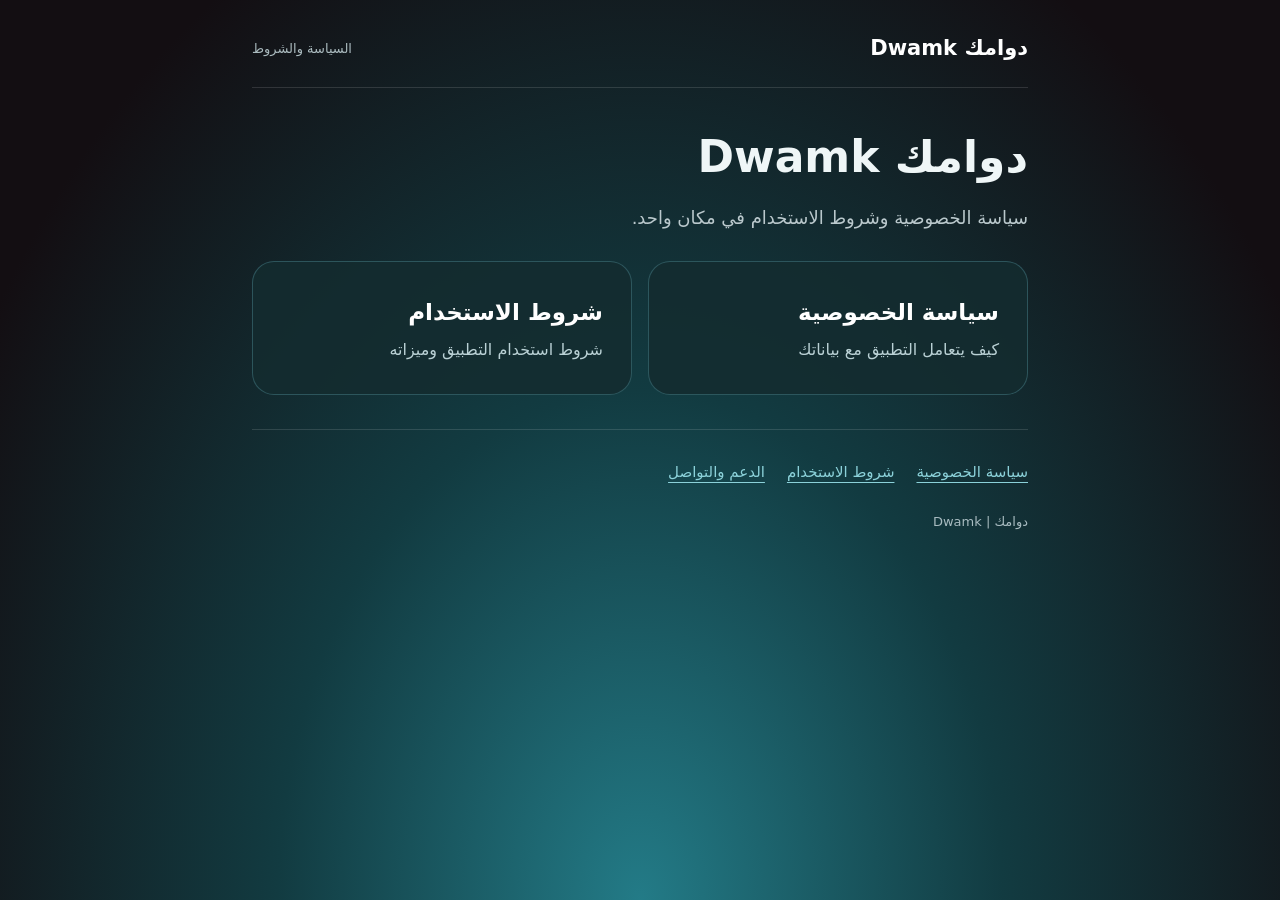
==== index.html @ ac436612 "Publish Dwamk privacy policy and terms pages" ====
<!doctype html>
<html lang="ar" dir="rtl"><head><meta charset="utf-8"><meta name="viewport" content="width=device-width,initial-scale=1"><meta name="description" content="صفحات سياسة الخصوصية وشروط الاستخدام لتطبيق دوامك"><title>دوامك | دوامك Dwamk</title><link rel="stylesheet" href="style.css"></head><body><main class="wrap"><header class="top"><a class="brand" href="index.html">دوامك <bdi>Dwamk</bdi></a><span>السياسة والشروط</span></header><h1>دوامك <bdi>Dwamk</bdi></h1><p class="intro">سياسة الخصوصية وشروط الاستخدام في مكان واحد.</p><div class="cards"><a class="card" href="privacy.html"><strong>سياسة الخصوصية</strong><span>كيف يتعامل التطبيق مع بياناتك</span></a><a class="card" href="terms.html"><strong>شروط الاستخدام</strong><span>شروط استخدام التطبيق وميزاته</span></a></div><footer><a href="privacy.html">سياسة الخصوصية</a><a href="terms.html">شروط الاستخدام</a><a href="mailto:dwamk.support@man9or.com">الدعم والتواصل</a><span class="copy">دوامك | Dwamk</span></footer></main></body></html>
---- style.css ----
*{box-sizing:border-box}html{color-scheme:dark}body{margin:0;background:radial-gradient(ellipse at bottom,#237b87 0,#123b41 40%,#130e12 85%);background-attachment:fixed;color:#eff6f7;font-family:system-ui,-apple-system,"Segoe UI",sans-serif;line-height:1.95}a{color:#8bd1d9;text-underline-offset:5px}a:focus-visible{outline:3px solid #8bd1d9;outline-offset:6px}.wrap{max-width:820px;margin:auto;padding:28px 22px 64px}.top{display:flex;align-items:center;justify-content:space-between;gap:18px;border-bottom:1px solid #ffffff20;padding-bottom:18px}.brand{font-weight:750;text-decoration:none;color:#fff;font-size:21px}.top span{font-size:13px;color:#aababe}h1{font-size:clamp(30px,6vw,44px);line-height:1.4;margin:38px 0 12px}h2{font-size:22px;line-height:1.5;margin:0 0 12px}p{margin:0;color:#bac8cc;font-size:18px}.intro{margin-bottom:26px}section{margin:18px 0;padding:26px;background:#101b1ee6;border:1px solid #ffffff12;border-radius:22px}.notice{padding:16px 20px;border:1px solid #7abcc766;background:#1c4045b3;border-radius:16px;margin:22px 0;color:#d7ecef;font-size:15px}.cards{display:grid;grid-template-columns:repeat(2,1fr);gap:16px}.card{display:block;text-decoration:none;background:#152c30d9;padding:28px;border-radius:22px;border:1px solid #66b6c44d}.card strong{display:block;font-size:23px;color:#fff}.card span{color:#bad1d5;font-size:16px}.card:hover{background:#1b3c41}footer{padding-top:28px;border-top:1px solid #ffffff20;margin-top:34px;display:flex;gap:22px;flex-wrap:wrap;font-size:15px}footer .copy{width:100%;color:#a8bbc0;font-size:13px}@media(max-width:520px){.cards{grid-template-columns:1fr}.wrap{padding:20px 18px 40px}section{padding:22px 20px}p{font-size:17px}.top span{font-size:12px}}@media print{body{background:#fff;color:#111}p,a{color:#222}section{background:none;border:1px solid #ccc;break-inside:avoid}.notice{background:none;color:#333}footer{display:none}}
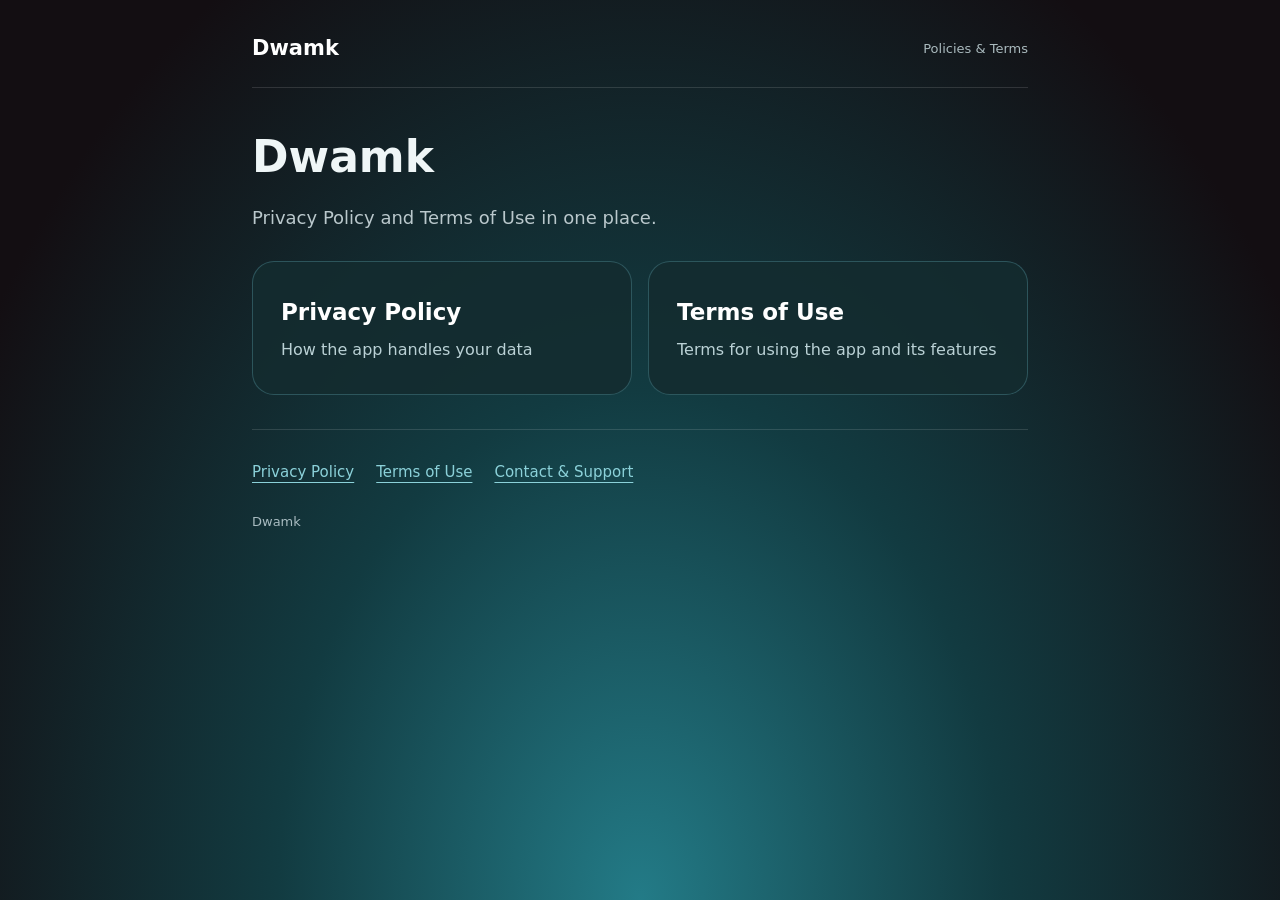
==== commit dc03e319: "Translate Dwamk privacy policy and terms into English" ====
--- a/index.html
+++ b/index.html
@@ -1,2 +1,19 @@
 <!doctype html>
-<html lang="ar" dir="rtl"><head><meta charset="utf-8"><meta name="viewport" content="width=device-width,initial-scale=1"><meta name="description" content="صفحات سياسة الخصوصية وشروط الاستخدام لتطبيق دوامك"><title>دوامك | دوامك Dwamk</title><link rel="stylesheet" href="style.css"></head><body><main class="wrap"><header class="top"><a class="brand" href="index.html">دوامك <bdi>Dwamk</bdi></a><span>السياسة والشروط</span></header><h1>دوامك <bdi>Dwamk</bdi></h1><p class="intro">سياسة الخصوصية وشروط الاستخدام في مكان واحد.</p><div class="cards"><a class="card" href="privacy.html"><strong>سياسة الخصوصية</strong><span>كيف يتعامل التطبيق مع بياناتك</span></a><a class="card" href="terms.html"><strong>شروط الاستخدام</strong><span>شروط استخدام التطبيق وميزاته</span></a></div><footer><a href="privacy.html">سياسة الخصوصية</a><a href="terms.html">شروط الاستخدام</a><a href="mailto:dwamk.support@man9or.com">الدعم والتواصل</a><span class="copy">دوامك | Dwamk</span></footer></main></body></html>+<html lang="en" dir="ltr">
+<head>
+  <meta charset="utf-8">
+  <meta name="viewport" content="width=device-width,initial-scale=1">
+  <meta name="description" content="Privacy Policy and Terms of Use for the Dwamk app.">
+  <title>Dwamk | Privacy Policy &amp; Terms of Use</title>
+  <link rel="stylesheet" href="style.css">
+</head>
+<body>
+<main class="wrap">
+  <header class="top"><a class="brand" href="index.html">Dwamk</a><span>Policies &amp; Terms</span></header>
+  <h1>Dwamk</h1>
+  <p class="intro">Privacy Policy and Terms of Use in one place.</p>
+  <div class="cards"><a class="card" href="privacy.html"><strong>Privacy Policy</strong><span>How the app handles your data</span></a><a class="card" href="terms.html"><strong>Terms of Use</strong><span>Terms for using the app and its features</span></a></div>
+  <footer><a href="privacy.html">Privacy Policy</a><a href="terms.html">Terms of Use</a><a href="mailto:dwamk.support@man9or.com">Contact &amp; Support</a><span class="copy">Dwamk</span></footer>
+</main>
+</body>
+</html>
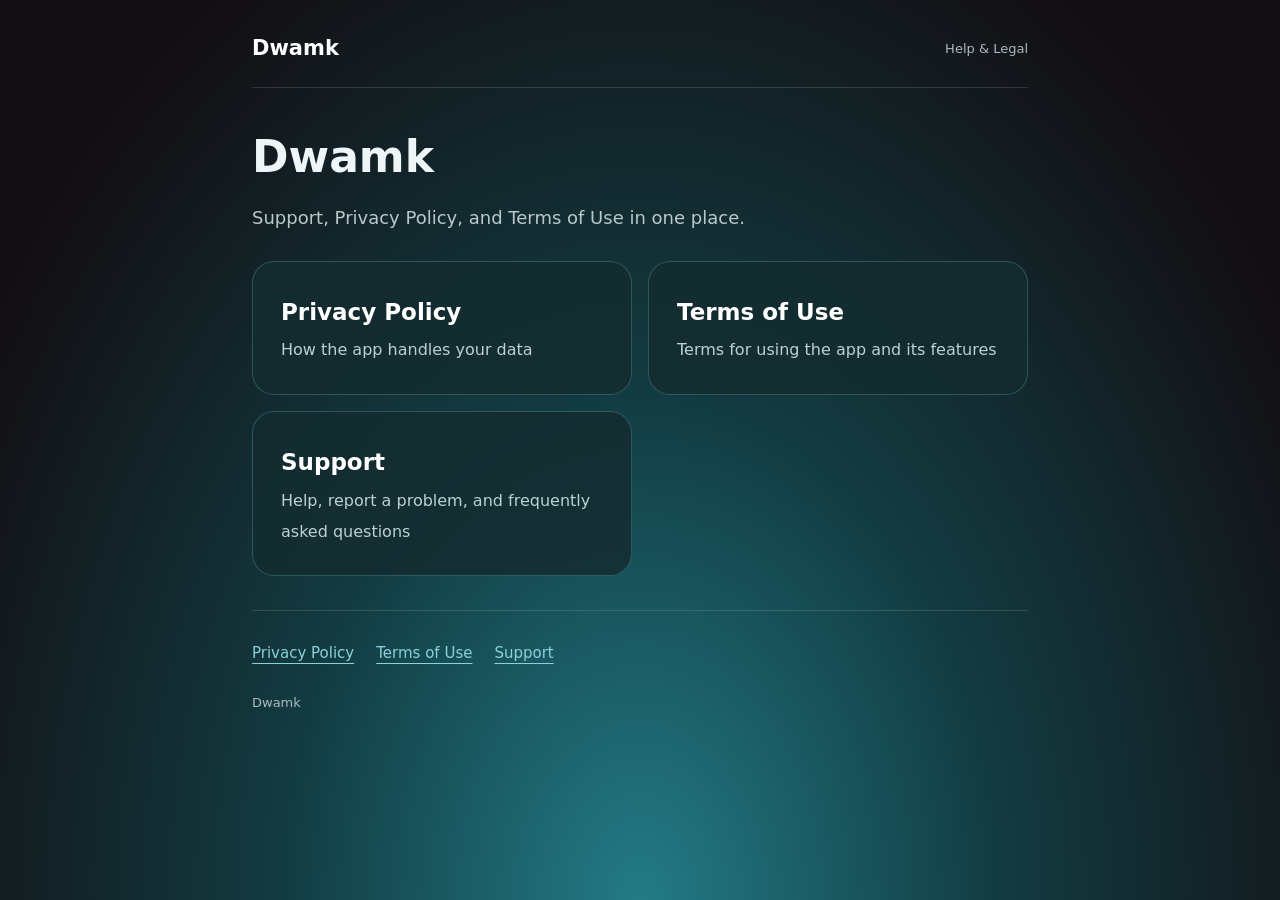
==== commit a6bbd387: "Add Dwamk support link to legal home page" ====
--- a/index.html
+++ b/index.html
@@ -3,17 +3,21 @@
 <head>
   <meta charset="utf-8">
   <meta name="viewport" content="width=device-width,initial-scale=1">
-  <meta name="description" content="Privacy Policy and Terms of Use for the Dwamk app.">
-  <title>Dwamk | Privacy Policy &amp; Terms of Use</title>
+  <meta name="description" content="Official Dwamk help, support, privacy policy and terms of use.">
+  <title>Dwamk | Support, Privacy Policy &amp; Terms of Use</title>
   <link rel="stylesheet" href="style.css">
 </head>
 <body>
 <main class="wrap">
-  <header class="top"><a class="brand" href="index.html">Dwamk</a><span>Policies &amp; Terms</span></header>
+  <header class="top"><a class="brand" href="index.html">Dwamk</a><span>Help &amp; Legal</span></header>
   <h1>Dwamk</h1>
-  <p class="intro">Privacy Policy and Terms of Use in one place.</p>
-  <div class="cards"><a class="card" href="privacy.html"><strong>Privacy Policy</strong><span>How the app handles your data</span></a><a class="card" href="terms.html"><strong>Terms of Use</strong><span>Terms for using the app and its features</span></a></div>
-  <footer><a href="privacy.html">Privacy Policy</a><a href="terms.html">Terms of Use</a><a href="mailto:dwamk.support@man9or.com">Contact &amp; Support</a><span class="copy">Dwamk</span></footer>
+  <p class="intro">Support, Privacy Policy, and Terms of Use in one place.</p>
+  <div class="cards">
+    <a class="card" href="privacy.html"><strong>Privacy Policy</strong><span>How the app handles your data</span></a>
+    <a class="card" href="terms.html"><strong>Terms of Use</strong><span>Terms for using the app and its features</span></a>
+    <a class="card" href="support.html"><strong>Support</strong><span>Help, report a problem, and frequently asked questions</span></a>
+  </div>
+  <footer><a href="privacy.html">Privacy Policy</a><a href="terms.html">Terms of Use</a><a href="support.html">Support</a><span class="copy">Dwamk</span></footer>
 </main>
 </body>
-</html>
+</html>
